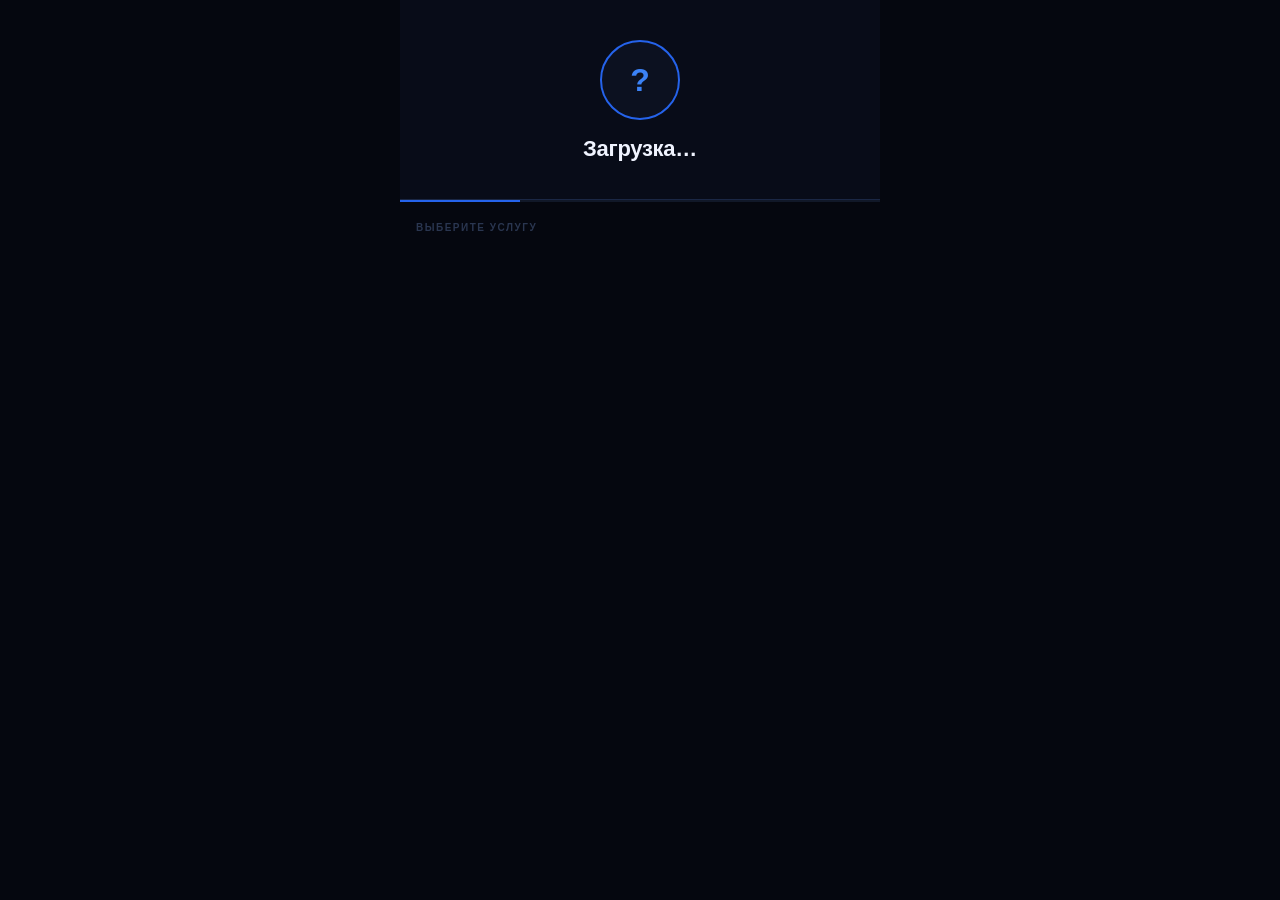
==== static/book.html @ 69971f66 "Initial commit: GlowUp Master project setup" ====
<!DOCTYPE html>
<html lang="ru">
<head>
  <meta charset="UTF-8">
  <meta name="viewport" content="width=device-width, initial-scale=1, viewport-fit=cover">
  <title>Запись к мастеру</title>
  <script src="https://telegram.org/js/telegram-web-app.js"></script>
  <style>
    *, *::before, *::after {
      box-sizing: border-box; margin: 0; padding: 0;
      -webkit-tap-highlight-color: transparent;
    }

    :root {
      --black:   #000000;
      --bg:      #05070f;
      --bg1:     #080c18;
      --bg2:     #0c1120;
      --bg3:     #111828;
      --blue:    #2563eb;
      --blue-l:  #3b82f6;
      --blue-ll: #60a5fa;
      --cyan:    #0ea5e9;
      --border:  #1a2744;
      --border-a:#2563eb;
      --text:    #f0f4ff;
      --dim:     #6b7fa8;
      --muted:   #2a3650;
      --green:   #10b981;
      --red:     #ef4444;
      --r:       14px;
      --rsm:     10px;
    }

    html, body {
      height: 100%;
      font-family: -apple-system, BlinkMacSystemFont, 'SF Pro Text', 'Segoe UI', sans-serif;
      background: var(--bg);
      color: var(--text);
      overflow-x: hidden;
    }

    .wrap { max-width: 480px; margin: 0 auto; padding-bottom: 32px; }

    /* ── Steps ───────────────────────────────────── */
    .step { display: none; }
    .step.on {
      display: block;
      animation: fadeUp .3s cubic-bezier(.2,1,.4,1) both;
    }
    @keyframes fadeUp {
      from { opacity:0; transform:translateY(14px); }
      to   { opacity:1; transform:translateY(0); }
    }

    /* ── Progress ────────────────────────────────── */
    .progress {
      height: 2px;
      background: var(--bg3);
      position: relative;
    }
    .progress-bar {
      height: 100%;
      background: var(--blue);
      transition: width .5s cubic-bezier(.2,1,.4,1);
    }

    /* ── Step header ─────────────────────────────── */
    .step-head {
      display: flex; align-items: center; gap: 10px;
      padding: 13px 16px;
      background: var(--bg);
      border-bottom: 1px solid var(--border);
      position: sticky; top: 0; z-index: 20;
    }
    .back {
      width: 34px; height: 34px; flex-shrink: 0;
      border-radius: 50%;
      border: 1px solid var(--border);
      background: var(--bg2);
      color: var(--blue-l);
      font-size: 20px; cursor: pointer;
      display: flex; align-items: center; justify-content: center;
      transition: background .15s, transform .15s;
    }
    .back:active { background: var(--bg3); transform: scale(.92); }
    .step-head-info h2 { font-size: 16px; font-weight: 700; }
    .step-head-info p  { font-size: 12px; color: var(--dim); margin-top: 1px; }

    /* ── Master header ───────────────────────────── */
    .master-top {
      background: var(--bg1);
      border-bottom: 1px solid var(--border);
      padding: 40px 20px 32px;
      text-align: center;
    }
    .avatar-outer {
      width: 80px; height: 80px;
      border-radius: 50%;
      border: 2px solid var(--blue);
      display: flex; align-items: center; justify-content: center;
      margin: 0 auto 16px;
      background: var(--bg2);
      position: relative;
      animation: pulseRing 2.5s ease-in-out infinite;
    }
    @keyframes pulseRing {
      0%,100% { box-shadow: 0 0 0 0 rgba(37,99,235,.0); }
      50%      { box-shadow: 0 0 0 8px rgba(37,99,235,.12); }
    }
    .avatar-letter {
      font-size: 32px; font-weight: 800;
      color: var(--blue-l);
    }
    .master-name {
      font-size: 22px; font-weight: 800;
      color: var(--text); letter-spacing: -.3px;
    }
    .master-spec {
      font-size: 13px; color: var(--dim); margin-top: 5px;
    }

    /* ── Section ─────────────────────────────────── */
    .sec { padding: 20px 14px 0; }
    .sec-label {
      font-size: 10px; font-weight: 700;
      letter-spacing: 1.5px; text-transform: uppercase;
      color: var(--muted); margin-bottom: 10px; padding: 0 2px;
    }

    /* ── Service cards ───────────────────────────── */
    .svc-list { display: flex; flex-direction: column; gap: 8px; }
    .svc-card {
      background: var(--bg1);
      border: 1px solid var(--border);
      border-radius: var(--r);
      padding: 15px 16px;
      display: flex; align-items: center; gap: 12px;
      cursor: pointer;
      transition: border-color .2s, background .2s, transform .15s;
    }
    .svc-card:active {
      border-color: var(--border-a);
      background: var(--bg2);
      transform: scale(.985);
    }
    .svc-body { flex: 1; min-width: 0; }
    .svc-name { font-size: 15px; font-weight: 600; }
    .svc-meta { font-size: 12px; color: var(--dim); margin-top: 3px; }
    .svc-price {
      font-size: 16px; font-weight: 700;
      color: var(--blue-l); flex-shrink: 0;
    }
    .svc-arr { color: var(--muted); font-size: 20px; flex-shrink: 0; }
    .svc-prepay {
      font-size: 11px; font-weight: 600;
      color: var(--cyan);
      margin-top: 4px;
    }

    /* ── Calendar ─────────────────────────────────── */
    .cal-wrap {
      background: var(--bg1);
      border: 1px solid var(--border);
      border-radius: var(--r);
      padding: 14px;
      margin: 14px 14px 0;
    }
    .cal-head {
      display: flex; align-items: center;
      justify-content: space-between; margin-bottom: 12px;
    }
    .cal-month { font-size: 15px; font-weight: 700; }
    .cal-btn {
      width: 32px; height: 32px;
      border-radius: var(--rsm);
      border: 1px solid var(--border);
      background: var(--bg2);
      color: var(--blue-l);
      font-size: 17px; cursor: pointer;
      display: flex; align-items: center; justify-content: center;
      transition: background .15s, transform .12s;
    }
    .cal-btn:active { background: var(--bg3); transform: scale(.9); }

    .cal-grid { display: grid; grid-template-columns: repeat(7,1fr); gap: 2px; }
    .cal-dn {
      text-align: center; font-size: 9px; font-weight: 700;
      color: var(--muted); padding: 4px 0 8px;
      text-transform: uppercase; letter-spacing: .5px;
    }
    .cal-d {
      aspect-ratio: 1;
      display: flex; align-items: center; justify-content: center;
      border-radius: 8px;
      font-size: 14px; font-weight: 500;
      cursor: pointer;
      transition: background .15s, color .15s;
      position: relative;
    }
    .cal-d:not(.past):not(.sel):active { background: var(--bg3); color: var(--blue-l); }
    .cal-d.past   { color: var(--muted); cursor: default; opacity: .45; }
    .cal-d.today  { color: var(--blue-l); font-weight: 800; }
    .cal-d.today::after {
      content: '';
      position: absolute; bottom: 3px; left: 50%;
      transform: translateX(-50%);
      width: 3px; height: 3px; border-radius: 50%;
      background: var(--blue-l);
    }
    .cal-d.sel {
      background: var(--blue);
      color: #fff; font-weight: 700;
      animation: pop .25s cubic-bezier(.2,1,.4,1);
    }
    @keyframes pop {
      0%   { transform: scale(.7); }
      65%  { transform: scale(1.1); }
      100% { transform: scale(1); }
    }

    /* ── Time slots ──────────────────────────────── */
    .slots-wrap {
      margin: 14px 14px 0;
      animation: fadeUp .25s ease both;
    }
    .time-grid { display: grid; grid-template-columns: repeat(4,1fr); gap: 7px; }
    .slot {
      padding: 10px 4px;
      background: var(--bg1);
      border: 1px solid var(--border);
      border-radius: var(--rsm);
      text-align: center;
      font-size: 13px; font-weight: 600;
      cursor: pointer; color: var(--text);
      transition: border-color .15s, background .15s, color .15s, transform .12s;
    }
    .slot:active { transform: scale(.93); }
    .slot.sel {
      background: var(--blue);
      border-color: var(--blue);
      color: #fff;
      animation: pop .25s cubic-bezier(.2,1,.4,1);
    }

    /* ── Button ──────────────────────────────────── */
    .btn-wrap { padding: 18px 14px; }
    .btn {
      width: 100%; padding: 14px;
      border-radius: var(--rsm);
      font-size: 15px; font-weight: 700;
      border: none; cursor: pointer;
      transition: opacity .2s, transform .15s;
      position: relative; overflow: hidden;
    }
    .btn-primary {
      background: var(--blue);
      color: #fff;
    }
    .btn-primary::after {
      content: '';
      position: absolute; inset: 0;
      background: rgba(255,255,255,.1);
      opacity: 0;
      transition: opacity .2s;
    }
    .btn-primary:not(:disabled):active { transform: scale(.97); }
    .btn-primary:not(:disabled):active::after { opacity: 1; }
    .btn-primary:disabled { opacity: .3; cursor: not-allowed; }

    /* ── Confirm card ────────────────────────────── */
    .confirm-card {
      background: var(--bg1);
      border: 1px solid var(--border);
      border-radius: var(--r);
      padding: 4px 16px;
      margin: 0 14px;
    }
    .confirm-row {
      display: flex; align-items: center; gap: 12px;
      padding: 13px 0;
      border-bottom: 1px solid var(--bg3);
    }
    .confirm-row:last-child { border-bottom: none; }
    .confirm-ico {
      width: 36px; height: 36px; flex-shrink: 0;
      border-radius: 9px;
      background: var(--bg2);
      border: 1px solid var(--border);
      display: flex; align-items: center; justify-content: center;
      font-size: 16px;
    }
    .confirm-lbl { font-size: 11px; color: var(--dim); margin-bottom: 2px; }
    .confirm-val { font-size: 14px; font-weight: 600; }

    /* ── Form ────────────────────────────────────── */
    .form-wrap { padding: 18px 14px 0; }
    .field { margin-bottom: 12px; }
    .field label {
      display: block;
      font-size: 10px; font-weight: 700;
      text-transform: uppercase; letter-spacing: 1px;
      color: var(--muted); margin-bottom: 7px;
    }
    .field input {
      width: 100%; padding: 13px 14px;
      background: var(--bg1);
      border: 1px solid var(--border);
      border-radius: var(--rsm);
      font-size: 15px; color: var(--text);
      outline: none;
      transition: border-color .2s;
      -webkit-appearance: none;
    }
    .field input::placeholder { color: var(--muted); }
    .field input:focus { border-color: var(--blue-l); }

    /* ── Dots loader ─────────────────────────────── */
    .dots-row {
      display: flex; gap: 6px; justify-content: center;
      padding: 16px; grid-column: 1/-1;
    }
    .dots-row span {
      width: 7px; height: 7px; border-radius: 50%;
      background: var(--blue);
      animation: db 1.1s ease-in-out infinite;
    }
    .dots-row span:nth-child(2) { animation-delay: .18s; }
    .dots-row span:nth-child(3) { animation-delay: .36s; }
    @keyframes db {
      0%,80%,100% { transform:scale(.5); opacity:.3; }
      40%         { transform:scale(1);  opacity:1; }
    }

    /* ── Success ─────────────────────────────────── */
    .success {
      min-height: 100svh;
      display: flex; flex-direction: column;
      align-items: center; justify-content: center;
      padding: 48px 20px; text-align: center;
    }
    .success-icon {
      width: 96px; height: 96px;
      border-radius: 50%;
      background: var(--bg2);
      border: 2px solid var(--green);
      display: flex; align-items: center; justify-content: center;
      font-size: 44px;
      margin-bottom: 24px;
      animation: float 3s ease-in-out infinite, appear .5s cubic-bezier(.2,1,.4,1) both;
    }
    @keyframes float  { 0%,100%{transform:translateY(0)} 50%{transform:translateY(-10px)} }
    @keyframes appear { from{opacity:0;transform:scale(.5)} to{opacity:1;transform:scale(1)} }
    .success-title {
      font-size: 26px; font-weight: 900;
      color: var(--text); margin-bottom: 8px;
      animation: fadeUp .4s .15s ease both;
    }
    .success-sub {
      font-size: 14px; color: var(--dim);
      margin-bottom: 26px;
      animation: fadeUp .4s .25s ease both;
    }
    .success-card {
      background: var(--bg1);
      border: 1px solid var(--border);
      border-radius: var(--r);
      padding: 4px 16px;
      width: 100%; text-align: left;
      animation: fadeUp .4s .35s ease both;
    }
    .success-row {
      display: flex; align-items: center; gap: 10px;
      padding: 11px 0; font-size: 13px;
      border-bottom: 1px solid var(--bg3);
    }
    .success-row:last-child { border-bottom: none; }

    /* ── Confetti ────────────────────────────────── */
    #confetti {
      position: fixed; inset: 0;
      pointer-events: none; overflow: hidden; z-index: 0;
    }
    .confetto {
      position: absolute;
      border-radius: 2px;
      animation: confettiFall linear forwards;
    }
    @keyframes confettiFall {
      0%   { opacity:1; transform:translateY(-8px) rotate(0deg); }
      100% { opacity:0; transform:translateY(110vh) rotate(540deg); }
    }
  </style>
</head>
<body>
<div class="wrap">

  <!-- STEP 1: Services -->
  <div class="step on" id="step-1">
    <div class="master-top">
      <div class="avatar-outer">
        <span class="avatar-letter" id="master-avatar-letter">?</span>
      </div>
      <div class="master-name" id="master-name">Загрузка…</div>
      <div class="master-spec" id="master-specialty"></div>
    </div>
    <div class="progress"><div class="progress-bar" style="width:25%"></div></div>
    <div class="sec">
      <div class="sec-label">Выберите услугу</div>
      <div class="svc-list" id="services-list"></div>
    </div>
  </div>

  <!-- STEP 2: Date & Time -->
  <div class="step" id="step-2">
    <div class="step-head">
      <button class="back" onclick="goStep(1)">‹</button>
      <div class="step-head-info">
        <h2>Дата и время</h2>
        <p id="selected-svc-name"></p>
      </div>
    </div>
    <div class="progress"><div class="progress-bar" style="width:50%"></div></div>

    <div class="cal-wrap">
      <div class="cal-head">
        <button class="cal-btn" id="cal-prev">‹</button>
        <span class="cal-month" id="cal-month"></span>
        <button class="cal-btn" id="cal-next">›</button>
      </div>
      <div class="cal-grid" id="cal-grid"></div>
    </div>

    <div class="slots-wrap" id="slots-section" style="display:none">
      <div class="sec-label">Время · <span id="selected-date"></span></div>
      <div class="time-grid" id="time-grid"></div>
    </div>

    <div class="btn-wrap">
      <button class="btn btn-primary" id="btn-to-confirm" disabled onclick="goToConfirm()">
        Продолжить →
      </button>
    </div>
  </div>

  <!-- STEP 3: Confirm -->
  <div class="step" id="step-3">
    <div class="step-head">
      <button class="back" onclick="goStep(2)">‹</button>
      <div class="step-head-info">
        <h2>Подтверждение</h2>
        <p>Проверьте детали</p>
      </div>
    </div>
    <div class="progress"><div class="progress-bar" style="width:75%"></div></div>

    <div class="sec">
      <div class="sec-label">Детали записи</div>
      <div class="confirm-card">
        <div class="confirm-row">
          <div class="confirm-ico">💼</div>
          <div>
            <div class="confirm-lbl">Услуга</div>
            <div class="confirm-val" id="confirm-svc"></div>
          </div>
        </div>
        <div class="confirm-row">
          <div class="confirm-ico">📅</div>
          <div>
            <div class="confirm-lbl">Дата и время</div>
            <div class="confirm-val">
              <span id="confirm-date"></span>&nbsp;в&nbsp;<span id="confirm-time"></span>
            </div>
          </div>
        </div>
        <div class="confirm-row">
          <div class="confirm-ico">💰</div>
          <div>
            <div class="confirm-lbl">Стоимость услуги</div>
            <div class="confirm-val" id="confirm-price"></div>
          </div>
        </div>
        <div class="confirm-row" id="confirm-prepay-row" style="display:none">
          <div class="confirm-ico">💳</div>
          <div>
            <div class="confirm-lbl">Предоплата (сейчас)</div>
            <div class="confirm-val" id="confirm-prepay" style="color:#60a5fa"></div>
          </div>
        </div>
      </div>
    </div>

    <div class="form-wrap">
      <div class="sec-label">Ваши данные</div>
      <div class="field">
        <label>Имя *</label>
        <input id="book-name" type="text" placeholder="Введите ваше имя" autocomplete="name">
      </div>
      <div class="field">
        <label>Телефон *</label>
        <input id="book-phone" type="tel" placeholder="+7 (999) 000-00-00" autocomplete="tel">
      </div>
    </div>

    <div class="btn-wrap">
      <button class="btn btn-primary" id="btn-submit" onclick="proceedFromConfirm()">
        Подтвердить запись
      </button>
    </div>
  </div>

  <!-- STEP 4: Payment (only for paid services) -->
  <div class="step" id="step-4">
    <div class="step-head">
      <button class="back" onclick="goStep(3)">‹</button>
      <div class="step-head-info">
        <h2>Оплата</h2>
        <p id="pay-amount-label"></p>
      </div>
    </div>
    <div class="progress"><div class="progress-bar" style="width:88%"></div></div>
    <div class="sec">
      <div class="sec-label">Выберите способ оплаты</div>
      <div class="svc-list">
        <div class="svc-card" id="pay-stars-btn" onclick="payWithStars()">
          <div class="svc-body">
            <div class="svc-name">⭐ Telegram Stars</div>
            <div class="svc-meta" id="pay-stars-sub">Мгновенно внутри Telegram</div>
          </div>
          <span class="svc-arr">›</span>
        </div>
        <div class="svc-card" id="pay-card-btn" onclick="payWithCard()">
          <div class="svc-body">
            <div class="svc-name">💳 Банковская карта</div>
            <div class="svc-meta">Через ЮКасса — Visa, Mastercard, МИР</div>
          </div>
          <span class="svc-arr">›</span>
        </div>
      </div>
    </div>
    <div id="pay-loading" style="display:none;padding:24px">
      <div class="dots-row"><span></span><span></span><span></span></div>
    </div>
  </div>

  <!-- STEP 5: Success -->
  <div class="step" id="step-5">
    <div id="confetti"></div>
    <div class="success">
      <div class="success-icon">✅</div>
      <div class="success-title">Вы записаны!</div>
      <div class="success-sub">Мастер получил уведомление о вашей записи</div>
      <div class="success-card" id="success-details"></div>
    </div>
  </div>

</div>
<script src="/js/book.js"></script>
</body>
</html>
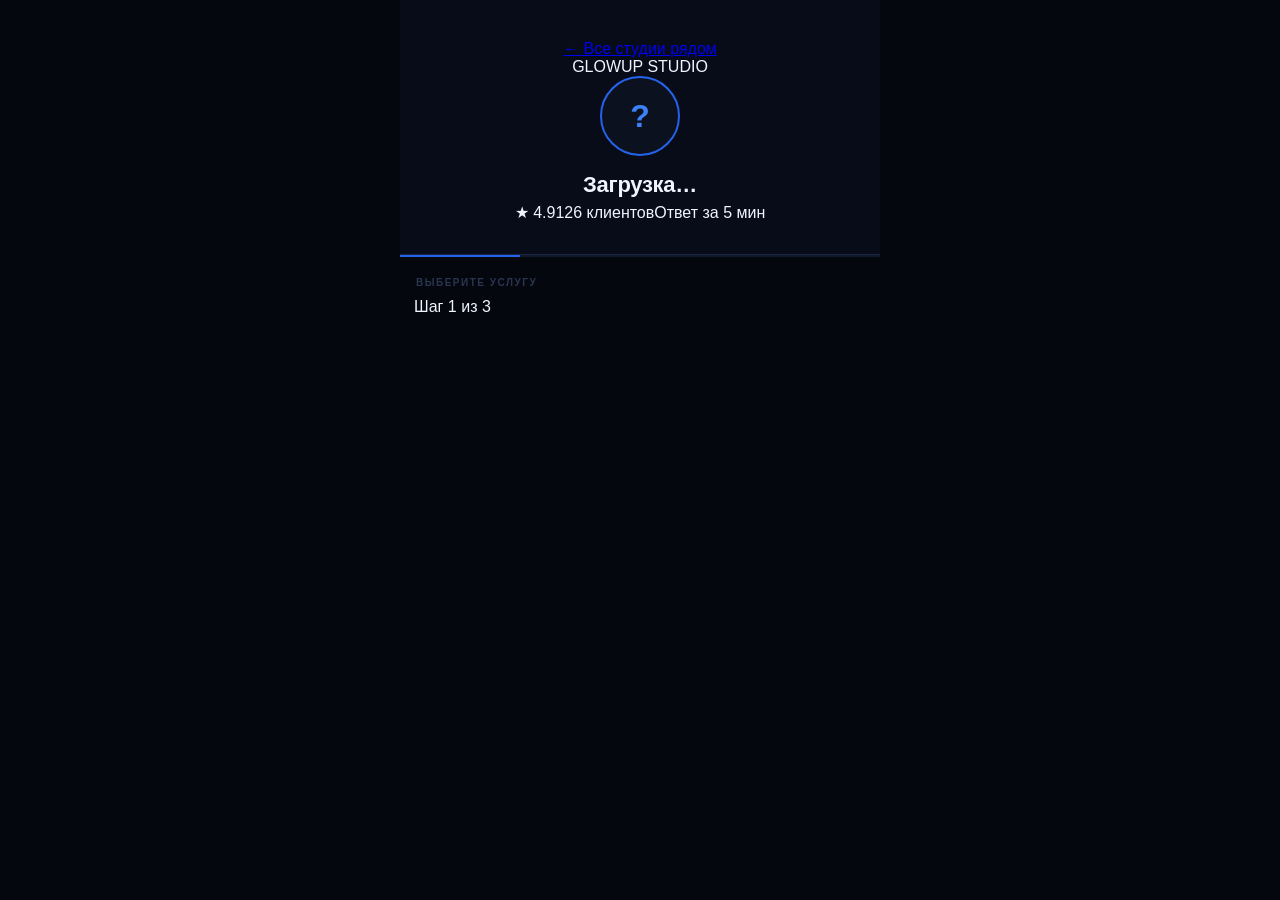
==== commit a2ac51a3: "feat: add premium discovery and booking experience" ====
--- a/static/book.html
+++ b/static/book.html
@@ -5,6 +5,7 @@
   <meta name="viewport" content="width=device-width, initial-scale=1, viewport-fit=cover">
   <title>Запись к мастеру</title>
   <script src="https://telegram.org/js/telegram-web-app.js"></script>
+  <link rel="preconnect" href="https://fonts.googleapis.com">
   <style>
     *, *::before, *::after {
       box-sizing: border-box; margin: 0; padding: 0;
@@ -391,6 +392,7 @@
       100% { opacity:0; transform:translateY(110vh) rotate(540deg); }
     }
   </style>
+  <link rel="stylesheet" href="/css/book-premium.css">
 </head>
 <body>
 <div class="wrap">
@@ -398,15 +400,20 @@
   <!-- STEP 1: Services -->
   <div class="step on" id="step-1">
     <div class="master-top">
+      <a class="back-to-discover" href="/discover.html">← Все студии рядом</a>
+      <div class="studio-mark">GLOWUP <span>STUDIO</span></div>
       <div class="avatar-outer">
         <span class="avatar-letter" id="master-avatar-letter">?</span>
       </div>
       <div class="master-name" id="master-name">Загрузка…</div>
       <div class="master-spec" id="master-specialty"></div>
+      <div class="master-trust">
+        <span>★ 4.9</span><span>126 клиентов</span><span>Ответ за 5 мин</span>
+      </div>
     </div>
     <div class="progress"><div class="progress-bar" style="width:25%"></div></div>
     <div class="sec">
-      <div class="sec-label">Выберите услугу</div>
+      <div class="sec-title-row"><div class="sec-label">Выберите услугу</div><span>Шаг 1 из 3</span></div>
       <div class="svc-list" id="services-list"></div>
     </div>
   </div>
@@ -555,6 +562,7 @@
   </div>
 
 </div>
+<script src="/js/demo-api.js"></script>
 <script src="/js/book.js"></script>
 </body>
 </html>
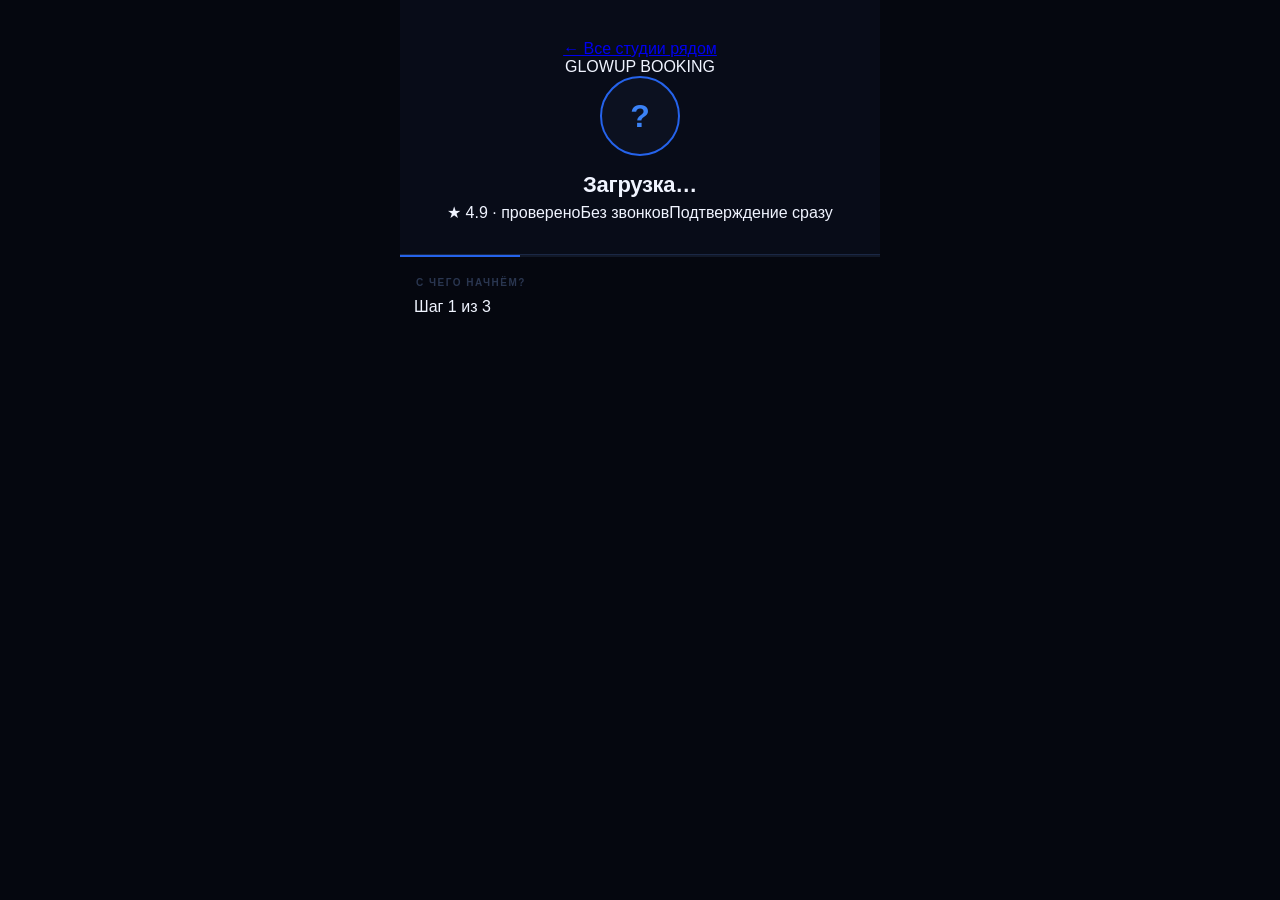
==== commit 09d3557a: "feat: redesign client booking flow" ====
--- a/static/book.html
+++ b/static/book.html
@@ -401,19 +401,19 @@
   <div class="step on" id="step-1">
     <div class="master-top">
       <a class="back-to-discover" href="/discover.html">← Все студии рядом</a>
-      <div class="studio-mark">GLOWUP <span>STUDIO</span></div>
+      <div class="studio-mark">GLOWUP <span>BOOKING</span></div>
       <div class="avatar-outer">
         <span class="avatar-letter" id="master-avatar-letter">?</span>
       </div>
       <div class="master-name" id="master-name">Загрузка…</div>
       <div class="master-spec" id="master-specialty"></div>
       <div class="master-trust">
-        <span>★ 4.9</span><span>126 клиентов</span><span>Ответ за 5 мин</span>
+        <span>★ 4.9 · проверено</span><span>Без звонков</span><span>Подтверждение сразу</span>
       </div>
     </div>
     <div class="progress"><div class="progress-bar" style="width:25%"></div></div>
     <div class="sec">
-      <div class="sec-title-row"><div class="sec-label">Выберите услугу</div><span>Шаг 1 из 3</span></div>
+      <div class="sec-title-row"><div class="sec-label">С чего начнём?</div><span>Шаг 1 из 3</span></div>
       <div class="svc-list" id="services-list"></div>
     </div>
   </div>
@@ -438,9 +438,11 @@
       <div class="cal-grid" id="cal-grid"></div>
     </div>
 
-    <div class="slots-wrap" id="slots-section" style="display:none">
+    <div class="slots-wrap" id="slots-section">
       <div class="sec-label">Время · <span id="selected-date"></span></div>
-      <div class="time-grid" id="time-grid"></div>
+      <div class="time-grid" id="time-grid">
+        <div class="slots-placeholder" style="grid-column:1/-1">Выберите дату — покажем свободные окна</div>
+      </div>
     </div>
 
     <div class="btn-wrap">
